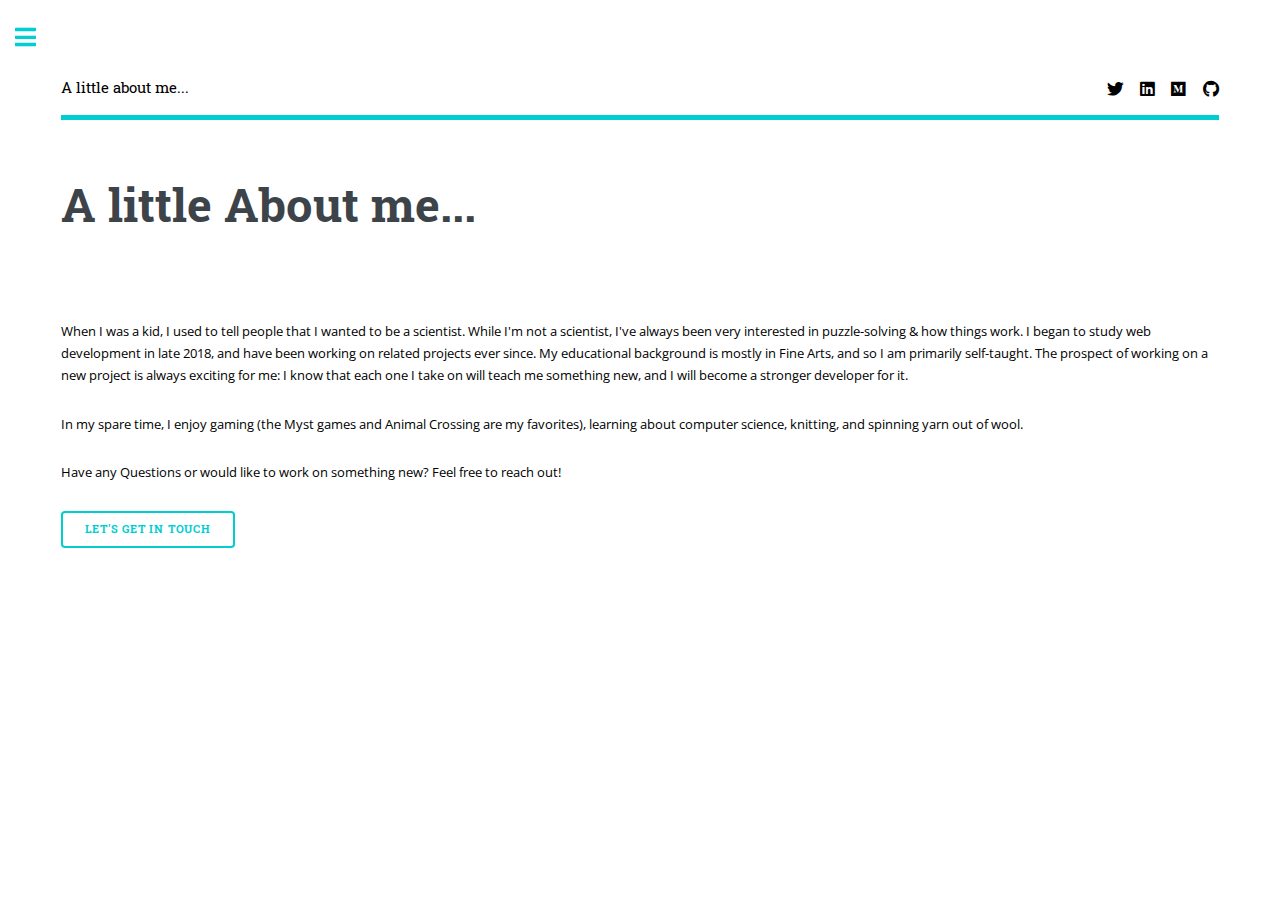
==== about.html @ d026aac1 "added new images & content" ====
<!DOCTYPE HTML>
<!--
	Editorial by HTML5 UP
	html5up.net | @ajlkn
	Free for personal and commercial use under the CCA 3.0 license (html5up.net/license)
-->
<html>
	<head>
		<title>Generic - Editorial by HTML5 UP</title>
		<meta charset="utf-8" />
		<meta name="viewport" content="width=device-width, initial-scale=1, user-scalable=no" />
		<link rel="stylesheet" href="assets/css/main.css" />
	</head>
	<body class="is-preload">

		<!-- Wrapper -->
			<div id="wrapper">

				<!-- Main -->
					<div id="main">
						<div class="inner">

							<!-- Header -->
								<header id="header">
									<a href="index.html" class="logo">A little about me...</a>
									<ul class="icons">
										<li><a href="https://twitter.com/BelanCrawford" target="_blank" class="icon brands fa-twitter"><span class="label">Twitter</span></a></li>
										<li><a href="https://www.linkedin.com/in/maria-belan-crawford-370a8144/" target="_blank" class="icon brands fa-linkedin"><span class="label">LinkedIn</span></a></li>
										<li><a href="https://medium.com/@maria-codes" target="_blank" class="icon brands fa-medium"><span class="label">Medium</span></a></li>
										<li><a href="https://github.com/mViolet" target="_blank" class="icon brands fa-github"><span class="label">Github</span></a></li>
									</ul>
								</header>

							<!-- Content -->
								<section>
									<header class="main">
										<h1>A little About me...</h1>
									</header>

									<span class="image main"><img src="images/pic11.jpg" alt="" /></span>

									<p>When I was a kid, I used to tell people that I wanted to be a scientist. While I'm not a scientist, I've always been very interested in puzzle-solving & how things work. I began to study web development in late 2018, and have been working on related projects ever since. My educational background is mostly in Fine Arts, and so I am primarily self-taught. The prospect of working on a new project is always exciting for me: I know that each one I take on will teach me something new, and I will become a stronger developer for it.</p>
									<p>In my spare time, I enjoy gaming (the Myst games and Animal Crossing are my favorites), learning about computer science, knitting, and spinning yarn out of wool.</p>
									<p>Have any Questions or would like to work on something new? Feel free to reach out! <ul class="actions">
											<li><a href="mailto:belancrawford@icloud.com" class="button big">Let's Get In Touch</a></li>
										</ul></p>

								</section>

						</div>
					</div>

				<!-- Sidebar -->
					<div id="sidebar">
						<div class="inner">
							<!-- Menu -->
								<nav id="menu">
									<header class="major">
										<h2>Menu</h2>
									</header>
									<ul>
										<li><a href="index.html">Home</a></li>
										<li><a href="about.html">About</a></li>
										<li><a href="../#projects">Projects</a></li>
										<li><a href="https://medium.com/@maria-codes">Blog</a></li>
									</ul>
								</nav>

							<!-- Section -->
<!-- 								<section>
									<header class="major">
										<h2>Ante interdum</h2>
									</header>
									<div class="mini-posts">
										<article>
											<a href="#" class="image"><img src="images/pic07.jpg" alt="" /></a>
											<p>Aenean ornare velit lacus, ac varius enim lorem ullamcorper dolore aliquam.</p>
										</article>
										<article>
											<a href="#" class="image"><img src="images/pic08.jpg" alt="" /></a>
											<p>Aenean ornare velit lacus, ac varius enim lorem ullamcorper dolore aliquam.</p>
										</article>
										<article>
											<a href="#" class="image"><img src="images/pic09.jpg" alt="" /></a>
											<p>Aenean ornare velit lacus, ac varius enim lorem ullamcorper dolore aliquam.</p>
										</article>
									</div>
									<ul class="actions">
										<li><a href="#" class="button">More</a></li>
									</ul>
								</section> -->

							<!-- Section -->
								<section>
									<header class="major">
										<h2>Get in touch</h2>
									</header>
									<p>Have questions or ideas for a project? Send any inquiries to:</p>
									<ul class="contact">
										<li class="icon solid fa-envelope"><a href="#">belancrawford@icloud.com</a></li>
									</ul>
								</section>

							<!-- Footer -->
								<footer id="footer">
									<p class="copyright">&copy;</p>
								</footer>

						</div>
					</div>

			</div>

		<!-- Scripts -->
			<script src="assets/js/jquery.min.js"></script>
			<script src="assets/js/browser.min.js"></script>
			<script src="assets/js/breakpoints.min.js"></script>
			<script src="assets/js/util.js"></script>
			<script src="assets/js/main.js"></script>

	</body>
</html>
---- assets/css/main.css ----
@import url(fontawesome-all.min.css);
@import url("https://fonts.googleapis.com/css?family=Open+Sans:400,600,400italic,600italic|Roboto+Slab:400,700");

:root {
  --main: darkturquoise;
  --transparent: rgba(0, 206, 209, 0.5); /* rgba */
  --transparentlight: rgba(0, 206, 209, 0.25); /* rgba .25 */
  --darkgrey: rgba(98, 87, 80, 0.75); /* rgba .75 */
  --lightgrey: rgba(98, 87, 80, 0.25); /* rgba .25 */
  --background: #e0e2e4;
  --sidebar: #ffffff;

  /*color pallette:
    light grey: #e0e2e4 224, 226, 228
    light brown: #c6bcb6 198, 188, 182
    med brown: #96897f 150, 137, 127
    dark brown: #625750 98, 87, 80
  */
};

html, body, div, span, applet, object,
iframe, h1, h2, h3, h4, h5, h6, p, blockquote,
pre, a, abbr, acronym, address, big, cite,
code, del, dfn, em, img, ins, kbd, q, s, samp,
small, strike, strong, sub, sup, tt, var, b,
u, i, center, dl, dt, dd, ol, ul, li, fieldset,
form, label, legend, table, caption, tbody,
tfoot, thead, tr, th, td, article, aside,
canvas, details, embed, figure, figcaption,
footer, header, hgroup, menu, nav, output, ruby,
section, summary, time, mark, audio, video {
  margin: 0;
  padding: 0;
  border: 0;
  font-size: 100%;
  font: inherit;
  vertical-align: baseline; }

article, aside, details, figcaption, figure,
footer, header, hgroup, menu, nav, section {
  display: block; }

body {
  line-height: 1; }

ol, ul {
  list-style: none; }

blockquote, q {
  quotes: none; }
  blockquote:before, blockquote:after, q:before, q:after {
    content: '';
    content: none; }

table {
  border-collapse: collapse;
  border-spacing: 0; }

body {
  -webkit-text-size-adjust: none; }

mark {
  background-color: transparent;
  color: inherit; }

input::-moz-focus-inner {
  border: 0;
  padding: 0; }

input, select, textarea {
  -moz-appearance: none;
  -webkit-appearance: none;
  -ms-appearance: none;
  appearance: none; }

/* Basic */
@-ms-viewport {
  width: device-width; }

body {
  -ms-overflow-style: scrollbar; }

@media screen and (max-width: 480px) {
  html, body {
    min-width: 320px; } }

html {
  box-sizing: border-box; }

*, *:before, *:after {
  box-sizing: inherit; }

body {
  background: #ffffff; }
  body.is-preload *, body.is-preload *:before, body.is-preload *:after, body.is-resizing *, body.is-resizing *:before, body.is-resizing *:after {
    -moz-animation: none !important;
    -webkit-animation: none !important;
    -ms-animation: none !important;
    animation: none !important;
    -moz-transition: none !important;
    -webkit-transition: none !important;
    -ms-transition: none !important;
    transition: none !important; }

/* Type */
body, input, select, textarea {
  color: --(background);
  font-family: "Open Sans", sans-serif;
  font-size: 13pt;
  font-weight: 400;
  line-height: 1.65; }
  @media screen and (max-width: 1680px) {
    body, input, select, textarea {
      font-size: 11pt; } }
  @media screen and (max-width: 1280px) {
    body, input, select, textarea {
      font-size: 10pt; } }
  @media screen and (max-width: 360px) {
    body, input, select, textarea {
      font-size: 9pt; } }

a {
  -moz-transition: color 0.2s ease-in-out, border-bottom-color 0.2s ease-in-out;
  -webkit-transition: color 0.2s ease-in-out, border-bottom-color 0.2s ease-in-out;
  -ms-transition: color 0.2s ease-in-out, border-bottom-color 0.2s ease-in-out;
  transition: color 0.2s ease-in-out, border-bottom-color 0.2s ease-in-out;
  border-bottom: dotted 1px;
  color: var(--main);
  text-decoration: none; }
  a:hover {
    border-bottom-color: var(--main);
    color: var(--main) !important; }
    a:hover strong {
      color: inherit; }

strong, b {
  color: #3d4449;
  font-weight: 600; }

em, i {
  font-style: italic; }

p {
  margin: 0 0 2em 0; }

h1, h2, h3, h4, h5, h6 {
  color: #3d4449;
  font-family: "Roboto Slab", serif;
  font-weight: 700;
  line-height: 1.5;
  margin: 0 0 1em 0; }
  h1 a, h2 a, h3 a, h4 a, h5 a, h6 a {
    color: inherit;
    text-decoration: none;
    border-bottom: 0; }

h1 {
  font-size: 4em;
  margin: 0 0 0.5em 0;
  line-height: 1.3; }

h2 {
  font-size: 1.75em; }

h3 {
  font-size: 1.25em; }

h4 {
  font-size: 1.1em; }

h5 {
  font-size: 0.9em; }

h6 {
  font-size: 0.7em; }

@media screen and (max-width: 1680px) {
  h1 {
    font-size: 3.5em; } }

@media screen and (max-width: 980px) {
  h1 {
    font-size: 3.25em; } }

@media screen and (max-width: 736px) {
  h1 {
    font-size: 2em;
    line-height: 1.4; }
  h2 {
    font-size: 1.5em; } }

sub {
  font-size: 0.8em;
  position: relative;
  top: 0.5em; }

sup {
  font-size: 0.8em;
  position: relative;
  top: -0.5em; }

blockquote {
  border-left: solid 3px var(--darkgrey);
  font-style: italic;
  margin: 0 0 2em 0;
  padding: 0.5em 0 0.5em 2em; }

code {
  background: var(--lightgrey);
  border-radius: 0.375em;
  border: solid 1px var(--darkgrey);
  font-family: "Courier New", monospace;
  font-size: 0.9em;
  margin: 0 0.25em;
  padding: 0.25em 0.65em; }

pre {
  -webkit-overflow-scrolling: touch;
  font-family: "Courier New", monospace;
  font-size: 0.9em;
  margin: 0 0 2em 0; }
  pre code {
    display: block;
    line-height: 1.75;
    padding: 1em 1.5em;
    overflow-x: auto; }

hr {
  border: 0;
  border-bottom: solid 1px var(--darkgrey);
  margin: 2em 0; }
  hr.major {
    margin: 3em 0; }

.align-left {
  text-align: left; }

.align-center {
  text-align: center; }

.align-right {
  text-align: right; }

/* Row */
.row {
  display: flex;
  flex-wrap: wrap;
  box-sizing: border-box;
  align-items: stretch; }
  .row > * {
    box-sizing: border-box; }
  .row.gtr-uniform > * > :last-child {
    margin-bottom: 0; }
  .row.aln-left {
    justify-content: flex-start; }
  .row.aln-center {
    justify-content: center; }
  .row.aln-right {
    justify-content: flex-end; }
  .row.aln-top {
    align-items: flex-start; }
  .row.aln-middle {
    align-items: center; }
  .row.aln-bottom {
    align-items: flex-end; }
  .row > .imp {
    order: -1; }
  .row > .col-1 {
    width: 8.33333%; }
  .row > .off-1 {
    margin-left: 8.33333%; }
  .row > .col-2 {
    width: 16.66667%; }
  .row > .off-2 {
    margin-left: 16.66667%; }
  .row > .col-3 {
    width: 25%; }
  .row > .off-3 {
    margin-left: 25%; }
  .row > .col-4 {
    width: 33.33333%; }
  .row > .off-4 {
    margin-left: 33.33333%; }
  .row > .col-5 {
    width: 41.66667%; }
  .row > .off-5 {
    margin-left: 41.66667%; }
  .row > .col-6 {
    width: 50%; }
  .row > .off-6 {
    margin-left: 50%; }
  .row > .col-7 {
    width: 58.33333%; }
  .row > .off-7 {
    margin-left: 58.33333%; }
  .row > .col-8 {
    width: 66.66667%; }
  .row > .off-8 {
    margin-left: 66.66667%; }
  .row > .col-9 {
    width: 75%; }
  .row > .off-9 {
    margin-left: 75%; }
  .row > .col-10 {
    width: 83.33333%; }
  .row > .off-10 {
    margin-left: 83.33333%; }
  .row > .col-11 {
    width: 91.66667%; }
  .row > .off-11 {
    margin-left: 91.66667%; }
  .row > .col-12 {
    width: 100%; }
  .row > .off-12 {
    margin-left: 100%; }
  .row.gtr-0 {
    margin-top: 0;
    margin-left: 0em; }
    .row.gtr-0 > * {
      padding: 0 0 0 0em; }
    .row.gtr-0.gtr-uniform {
      margin-top: 0em; }
      .row.gtr-0.gtr-uniform > * {
        padding-top: 0em; }
  .row.gtr-25 {
    margin-top: 0;
    margin-left: -0.375em; }
    .row.gtr-25 > * {
      padding: 0 0 0 0.375em; }
    .row.gtr-25.gtr-uniform {
      margin-top: -0.375em; }
      .row.gtr-25.gtr-uniform > * {
        padding-top: 0.375em; }
  .row.gtr-50 {
    margin-top: 0;
    margin-left: -0.75em; }
    .row.gtr-50 > * {
      padding: 0 0 0 0.75em; }
    .row.gtr-50.gtr-uniform {
      margin-top: -0.75em; }
      .row.gtr-50.gtr-uniform > * {
        padding-top: 0.75em; }
  .row {
    margin-top: 0;
    margin-left: -1.5em; }
    .row > * {
      padding: 0 0 0 1.5em; }
    .row.gtr-uniform {
      margin-top: -1.5em; }
      .row.gtr-uniform > * {
        padding-top: 1.5em; }
  .row.gtr-150 {
    margin-top: 0;
    margin-left: -2.25em; }
    .row.gtr-150 > * {
      padding: 0 0 0 2.25em; }
    .row.gtr-150.gtr-uniform {
      margin-top: -2.25em; }
      .row.gtr-150.gtr-uniform > * {
        padding-top: 2.25em; }
  .row.gtr-200 {
    margin-top: 0;
    margin-left: -3em; }
    .row.gtr-200 > * {
      padding: 0 0 0 3em; }
    .row.gtr-200.gtr-uniform {
      margin-top: -3em; }
      .row.gtr-200.gtr-uniform > * {
        padding-top: 3em; }
  @media screen and (max-width: 1680px) {
    .row {
      display: flex;
      flex-wrap: wrap;
      box-sizing: border-box;
      align-items: stretch; }
      .row > * {
        box-sizing: border-box; }
      .row.gtr-uniform > * > :last-child {
        margin-bottom: 0; }
      .row.aln-left {
        justify-content: flex-start; }
      .row.aln-center {
        justify-content: center; }
      .row.aln-right {
        justify-content: flex-end; }
      .row.aln-top {
        align-items: flex-start; }
      .row.aln-middle {
        align-items: center; }
      .row.aln-bottom {
        align-items: flex-end; }
      .row > .imp-xlarge {
        order: -1; }
      .row > .col-1-xlarge {
        width: 8.33333%; }
      .row > .off-1-xlarge {
        margin-left: 8.33333%; }
      .row > .col-2-xlarge {
        width: 16.66667%; }
      .row > .off-2-xlarge {
        margin-left: 16.66667%; }
      .row > .col-3-xlarge {
        width: 25%; }
      .row > .off-3-xlarge {
        margin-left: 25%; }
      .row > .col-4-xlarge {
        width: 33.33333%; }
      .row > .off-4-xlarge {
        margin-left: 33.33333%; }
      .row > .col-5-xlarge {
        width: 41.66667%; }
      .row > .off-5-xlarge {
        margin-left: 41.66667%; }
      .row > .col-6-xlarge {
        width: 50%; }
      .row > .off-6-xlarge {
        margin-left: 50%; }
      .row > .col-7-xlarge {
        width: 58.33333%; }
      .row > .off-7-xlarge {
        margin-left: 58.33333%; }
      .row > .col-8-xlarge {
        width: 66.66667%; }
      .row > .off-8-xlarge {
        margin-left: 66.66667%; }
      .row > .col-9-xlarge {
        width: 75%; }
      .row > .off-9-xlarge {
        margin-left: 75%; }
      .row > .col-10-xlarge {
        width: 83.33333%; }
      .row > .off-10-xlarge {
        margin-left: 83.33333%; }
      .row > .col-11-xlarge {
        width: 91.66667%; }
      .row > .off-11-xlarge {
        margin-left: 91.66667%; }
      .row > .col-12-xlarge {
        width: 100%; }
      .row > .off-12-xlarge {
        margin-left: 100%; }
      .row.gtr-0 {
        margin-top: 0;
        margin-left: 0em; }
        .row.gtr-0 > * {
          padding: 0 0 0 0em; }
        .row.gtr-0.gtr-uniform {
          margin-top: 0em; }
          .row.gtr-0.gtr-uniform > * {
            padding-top: 0em; }
      .row.gtr-25 {
        margin-top: 0;
        margin-left: -0.375em; }
        .row.gtr-25 > * {
          padding: 0 0 0 0.375em; }
        .row.gtr-25.gtr-uniform {
          margin-top: -0.375em; }
          .row.gtr-25.gtr-uniform > * {
            padding-top: 0.375em; }
      .row.gtr-50 {
        margin-top: 0;
        margin-left: -0.75em; }
        .row.gtr-50 > * {
          padding: 0 0 0 0.75em; }
        .row.gtr-50.gtr-uniform {
          margin-top: -0.75em; }
          .row.gtr-50.gtr-uniform > * {
            padding-top: 0.75em; }
      .row {
        margin-top: 0;
        margin-left: -1.5em; }
        .row > * {
          padding: 0 0 0 1.5em; }
        .row.gtr-uniform {
          margin-top: -1.5em; }
          .row.gtr-uniform > * {
            padding-top: 1.5em; }
      .row.gtr-150 {
        margin-top: 0;
        margin-left: -2.25em; }
        .row.gtr-150 > * {
          padding: 0 0 0 2.25em; }
        .row.gtr-150.gtr-uniform {
          margin-top: -2.25em; }
          .row.gtr-150.gtr-uniform > * {
            padding-top: 2.25em; }
      .row.gtr-200 {
        margin-top: 0;
        margin-left: -3em; }
        .row.gtr-200 > * {
          padding: 0 0 0 3em; }
        .row.gtr-200.gtr-uniform {
          margin-top: -3em; }
          .row.gtr-200.gtr-uniform > * {
            padding-top: 3em; } }
  @media screen and (max-width: 1280px) {
    .row {
      display: flex;
      flex-wrap: wrap;
      box-sizing: border-box;
      align-items: stretch; }
      .row > * {
        box-sizing: border-box; }
      .row.gtr-uniform > * > :last-child {
        margin-bottom: 0; }
      .row.aln-left {
        justify-content: flex-start; }
      .row.aln-center {
        justify-content: center; }
      .row.aln-right {
        justify-content: flex-end; }
      .row.aln-top {
        align-items: flex-start; }
      .row.aln-middle {
        align-items: center; }
      .row.aln-bottom {
        align-items: flex-end; }
      .row > .imp-large {
        order: -1; }
      .row > .col-1-large {
        width: 8.33333%; }
      .row > .off-1-large {
        margin-left: 8.33333%; }
      .row > .col-2-large {
        width: 16.66667%; }
      .row > .off-2-large {
        margin-left: 16.66667%; }
      .row > .col-3-large {
        width: 25%; }
      .row > .off-3-large {
        margin-left: 25%; }
      .row > .col-4-large {
        width: 33.33333%; }
      .row > .off-4-large {
        margin-left: 33.33333%; }
      .row > .col-5-large {
        width: 41.66667%; }
      .row > .off-5-large {
        margin-left: 41.66667%; }
      .row > .col-6-large {
        width: 50%; }
      .row > .off-6-large {
        margin-left: 50%; }
      .row > .col-7-large {
        width: 58.33333%; }
      .row > .off-7-large {
        margin-left: 58.33333%; }
      .row > .col-8-large {
        width: 66.66667%; }
      .row > .off-8-large {
        margin-left: 66.66667%; }
      .row > .col-9-large {
        width: 75%; }
      .row > .off-9-large {
        margin-left: 75%; }
      .row > .col-10-large {
        width: 83.33333%; }
      .row > .off-10-large {
        margin-left: 83.33333%; }
      .row > .col-11-large {
        width: 91.66667%; }
      .row > .off-11-large {
        margin-left: 91.66667%; }
      .row > .col-12-large {
        width: 100%; }
      .row > .off-12-large {
        margin-left: 100%; }
      .row.gtr-0 {
        margin-top: 0;
        margin-left: 0em; }
        .row.gtr-0 > * {
          padding: 0 0 0 0em; }
        .row.gtr-0.gtr-uniform {
          margin-top: 0em; }
          .row.gtr-0.gtr-uniform > * {
            padding-top: 0em; }
      .row.gtr-25 {
        margin-top: 0;
        margin-left: -0.375em; }
        .row.gtr-25 > * {
          padding: 0 0 0 0.375em; }
        .row.gtr-25.gtr-uniform {
          margin-top: -0.375em; }
          .row.gtr-25.gtr-uniform > * {
            padding-top: 0.375em; }
      .row.gtr-50 {
        margin-top: 0;
        margin-left: -0.75em; }
        .row.gtr-50 > * {
          padding: 0 0 0 0.75em; }
        .row.gtr-50.gtr-uniform {
          margin-top: -0.75em; }
          .row.gtr-50.gtr-uniform > * {
            padding-top: 0.75em; }
      .row {
        margin-top: 0;
        margin-left: -1.5em; }
        .row > * {
          padding: 0 0 0 1.5em; }
        .row.gtr-uniform {
          margin-top: -1.5em; }
          .row.gtr-uniform > * {
            padding-top: 1.5em; }
      .row.gtr-150 {
        margin-top: 0;
        margin-left: -2.25em; }
        .row.gtr-150 > * {
          padding: 0 0 0 2.25em; }
        .row.gtr-150.gtr-uniform {
          margin-top: -2.25em; }
          .row.gtr-150.gtr-uniform > * {
            padding-top: 2.25em; }
      .row.gtr-200 {
        margin-top: 0;
        margin-left: -3em; }
        .row.gtr-200 > * {
          padding: 0 0 0 3em; }
        .row.gtr-200.gtr-uniform {
          margin-top: -3em; }
          .row.gtr-200.gtr-uniform > * {
            padding-top: 3em; } }
  @media screen and (max-width: 980px) {
    .row {
      display: flex;
      flex-wrap: wrap;
      box-sizing: border-box;
      align-items: stretch; }
      .row > * {
        box-sizing: border-box; }
      .row.gtr-uniform > * > :last-child {
        margin-bottom: 0; }
      .row.aln-left {
        justify-content: flex-start; }
      .row.aln-center {
        justify-content: center; }
      .row.aln-right {
        justify-content: flex-end; }
      .row.aln-top {
        align-items: flex-start; }
      .row.aln-middle {
        align-items: center; }
      .row.aln-bottom {
        align-items: flex-end; }
      .row > .imp-medium {
        order: -1; }
      .row > .col-1-medium {
        width: 8.33333%; }
      .row > .off-1-medium {
        margin-left: 8.33333%; }
      .row > .col-2-medium {
        width: 16.66667%; }
      .row > .off-2-medium {
        margin-left: 16.66667%; }
      .row > .col-3-medium {
        width: 25%; }
      .row > .off-3-medium {
        margin-left: 25%; }
      .row > .col-4-medium {
        width: 33.33333%; }
      .row > .off-4-medium {
        margin-left: 33.33333%; }
      .row > .col-5-medium {
        width: 41.66667%; }
      .row > .off-5-medium {
        margin-left: 41.66667%; }
      .row > .col-6-medium {
        width: 50%; }
      .row > .off-6-medium {
        margin-left: 50%; }
      .row > .col-7-medium {
        width: 58.33333%; }
      .row > .off-7-medium {
        margin-left: 58.33333%; }
      .row > .col-8-medium {
        width: 66.66667%; }
      .row > .off-8-medium {
        margin-left: 66.66667%; }
      .row > .col-9-medium {
        width: 75%; }
      .row > .off-9-medium {
        margin-left: 75%; }
      .row > .col-10-medium {
        width: 83.33333%; }
      .row > .off-10-medium {
        margin-left: 83.33333%; }
      .row > .col-11-medium {
        width: 91.66667%; }
      .row > .off-11-medium {
        margin-left: 91.66667%; }
      .row > .col-12-medium {
        width: 100%; }
      .row > .off-12-medium {
        margin-left: 100%; }
      .row.gtr-0 {
        margin-top: 0;
        margin-left: 0em; }
        .row.gtr-0 > * {
          padding: 0 0 0 0em; }
        .row.gtr-0.gtr-uniform {
          margin-top: 0em; }
          .row.gtr-0.gtr-uniform > * {
            padding-top: 0em; }
      .row.gtr-25 {
        margin-top: 0;
        margin-left: -0.375em; }
        .row.gtr-25 > * {
          padding: 0 0 0 0.375em; }
        .row.gtr-25.gtr-uniform {
          margin-top: -0.375em; }
          .row.gtr-25.gtr-uniform > * {
            padding-top: 0.375em; }
      .row.gtr-50 {
        margin-top: 0;
        margin-left: -0.75em; }
        .row.gtr-50 > * {
          padding: 0 0 0 0.75em; }
        .row.gtr-50.gtr-uniform {
          margin-top: -0.75em; }
          .row.gtr-50.gtr-uniform > * {
            padding-top: 0.75em; }
      .row {
        margin-top: 0;
        margin-left: -1.5em; }
        .row > * {
          padding: 0 0 0 1.5em; }
        .row.gtr-uniform {
          margin-top: -1.5em; }
          .row.gtr-uniform > * {
            padding-top: 1.5em; }
      .row.gtr-150 {
        margin-top: 0;
        margin-left: -2.25em; }
        .row.gtr-150 > * {
          padding: 0 0 0 2.25em; }
        .row.gtr-150.gtr-uniform {
          margin-top: -2.25em; }
          .row.gtr-150.gtr-uniform > * {
            padding-top: 2.25em; }
      .row.gtr-200 {
        margin-top: 0;
        margin-left: -3em; }
        .row.gtr-200 > * {
          padding: 0 0 0 3em; }
        .row.gtr-200.gtr-uniform {
          margin-top: -3em; }
          .row.gtr-200.gtr-uniform > * {
            padding-top: 3em; } }
  @media screen and (max-width: 736px) {
    .row {
      display: flex;
      flex-wrap: wrap;
      box-sizing: border-box;
      align-items: stretch; }
      .row > * {
        box-sizing: border-box; }
      .row.gtr-uniform > * > :last-child {
        margin-bottom: 0; }
      .row.aln-left {
        justify-content: flex-start; }
      .row.aln-center {
        justify-content: center; }
      .row.aln-right {
        justify-content: flex-end; }
      .row.aln-top {
        align-items: flex-start; }
      .row.aln-middle {
        align-items: center; }
      .row.aln-bottom {
        align-items: flex-end; }
      .row > .imp-small {
        order: -1; }
      .row > .col-1-small {
        width: 8.33333%; }
      .row > .off-1-small {
        margin-left: 8.33333%; }
      .row > .col-2-small {
        width: 16.66667%; }
      .row > .off-2-small {
        margin-left: 16.66667%; }
      .row > .col-3-small {
        width: 25%; }
      .row > .off-3-small {
        margin-left: 25%; }
      .row > .col-4-small {
        width: 33.33333%; }
      .row > .off-4-small {
        margin-left: 33.33333%; }
      .row > .col-5-small {
        width: 41.66667%; }
      .row > .off-5-small {
        margin-left: 41.66667%; }
      .row > .col-6-small {
        width: 50%; }
      .row > .off-6-small {
        margin-left: 50%; }
      .row > .col-7-small {
        width: 58.33333%; }
      .row > .off-7-small {
        margin-left: 58.33333%; }
      .row > .col-8-small {
        width: 66.66667%; }
      .row > .off-8-small {
        margin-left: 66.66667%; }
      .row > .col-9-small {
        width: 75%; }
      .row > .off-9-small {
        margin-left: 75%; }
      .row > .col-10-small {
        width: 83.33333%; }
      .row > .off-10-small {
        margin-left: 83.33333%; }
      .row > .col-11-small {
        width: 91.66667%; }
      .row > .off-11-small {
        margin-left: 91.66667%; }
      .row > .col-12-small {
        width: 100%; }
      .row > .off-12-small {
        margin-left: 100%; }
      .row.gtr-0 {
        margin-top: 0;
        margin-left: 0em; }
        .row.gtr-0 > * {
          padding: 0 0 0 0em; }
        .row.gtr-0.gtr-uniform {
          margin-top: 0em; }
          .row.gtr-0.gtr-uniform > * {
            padding-top: 0em; }
      .row.gtr-25 {
        margin-top: 0;
        margin-left: -0.375em; }
        .row.gtr-25 > * {
          padding: 0 0 0 0.375em; }
        .row.gtr-25.gtr-uniform {
          margin-top: -0.375em; }
          .row.gtr-25.gtr-uniform > * {
            padding-top: 0.375em; }
      .row.gtr-50 {
        margin-top: 0;
        margin-left: -0.75em; }
        .row.gtr-50 > * {
          padding: 0 0 0 0.75em; }
        .row.gtr-50.gtr-uniform {
          margin-top: -0.75em; }
          .row.gtr-50.gtr-uniform > * {
            padding-top: 0.75em; }
      .row {
        margin-top: 0;
        margin-left: -1.5em; }
        .row > * {
          padding: 0 0 0 1.5em; }
        .row.gtr-uniform {
          margin-top: -1.5em; }
          .row.gtr-uniform > * {
            padding-top: 1.5em; }
      .row.gtr-150 {
        margin-top: 0;
        margin-left: -2.25em; }
        .row.gtr-150 > * {
          padding: 0 0 0 2.25em; }
        .row.gtr-150.gtr-uniform {
          margin-top: -2.25em; }
          .row.gtr-150.gtr-uniform > * {
            padding-top: 2.25em; }
      .row.gtr-200 {
        margin-top: 0;
        margin-left: -3em; }
        .row.gtr-200 > * {
          padding: 0 0 0 3em; }
        .row.gtr-200.gtr-uniform {
          margin-top: -3em; }
          .row.gtr-200.gtr-uniform > * {
            padding-top: 3em; } }
  @media screen and (max-width: 480px) {
    .row {
      display: flex;
      flex-wrap: wrap;
      box-sizing: border-box;
      align-items: stretch; }
      .row > * {
        box-sizing: border-box; }
      .row.gtr-uniform > * > :last-child {
        margin-bottom: 0; }
      .row.aln-left {
        justify-content: flex-start; }
      .row.aln-center {
        justify-content: center; }
      .row.aln-right {
        justify-content: flex-end; }
      .row.aln-top {
        align-items: flex-start; }
      .row.aln-middle {
        align-items: center; }
      .row.aln-bottom {
        align-items: flex-end; }
      .row > .imp-xsmall {
        order: -1; }
      .row > .col-1-xsmall {
        width: 8.33333%; }
      .row > .off-1-xsmall {
        margin-left: 8.33333%; }
      .row > .col-2-xsmall {
        width: 16.66667%; }
      .row > .off-2-xsmall {
        margin-left: 16.66667%; }
      .row > .col-3-xsmall {
        width: 25%; }
      .row > .off-3-xsmall {
        margin-left: 25%; }
      .row > .col-4-xsmall {
        width: 33.33333%; }
      .row > .off-4-xsmall {
        margin-left: 33.33333%; }
      .row > .col-5-xsmall {
        width: 41.66667%; }
      .row > .off-5-xsmall {
        margin-left: 41.66667%; }
      .row > .col-6-xsmall {
        width: 50%; }
      .row > .off-6-xsmall {
        margin-left: 50%; }
      .row > .col-7-xsmall {
        width: 58.33333%; }
      .row > .off-7-xsmall {
        margin-left: 58.33333%; }
      .row > .col-8-xsmall {
        width: 66.66667%; }
      .row > .off-8-xsmall {
        margin-left: 66.66667%; }
      .row > .col-9-xsmall {
        width: 75%; }
      .row > .off-9-xsmall {
        margin-left: 75%; }
      .row > .col-10-xsmall {
        width: 83.33333%; }
      .row > .off-10-xsmall {
        margin-left: 83.33333%; }
      .row > .col-11-xsmall {
        width: 91.66667%; }
      .row > .off-11-xsmall {
        margin-left: 91.66667%; }
      .row > .col-12-xsmall {
        width: 100%; }
      .row > .off-12-xsmall {
        margin-left: 100%; }
      .row.gtr-0 {
        margin-top: 0;
        margin-left: 0em; }
        .row.gtr-0 > * {
          padding: 0 0 0 0em; }
        .row.gtr-0.gtr-uniform {
          margin-top: 0em; }
          .row.gtr-0.gtr-uniform > * {
            padding-top: 0em; }
      .row.gtr-25 {
        margin-top: 0;
        margin-left: -0.375em; }
        .row.gtr-25 > * {
          padding: 0 0 0 0.375em; }
        .row.gtr-25.gtr-uniform {
          margin-top: -0.375em; }
          .row.gtr-25.gtr-uniform > * {
            padding-top: 0.375em; }
      .row.gtr-50 {
        margin-top: 0;
        margin-left: -0.75em; }
        .row.gtr-50 > * {
          padding: 0 0 0 0.75em; }
        .row.gtr-50.gtr-uniform {
          margin-top: -0.75em; }
          .row.gtr-50.gtr-uniform > * {
            padding-top: 0.75em; }
      .row {
        margin-top: 0;
        margin-left: -1.5em; }
        .row > * {
          padding: 0 0 0 1.5em; }
        .row.gtr-uniform {
          margin-top: -1.5em; }
          .row.gtr-uniform > * {
            padding-top: 1.5em; }
      .row.gtr-150 {
        margin-top: 0;
        margin-left: -2.25em; }
        .row.gtr-150 > * {
          padding: 0 0 0 2.25em; }
        .row.gtr-150.gtr-uniform {
          margin-top: -2.25em; }
          .row.gtr-150.gtr-uniform > * {
            padding-top: 2.25em; }
      .row.gtr-200 {
        margin-top: 0;
        margin-left: -3em; }
        .row.gtr-200 > * {
          padding: 0 0 0 3em; }
        .row.gtr-200.gtr-uniform {
          margin-top: -3em; }
          .row.gtr-200.gtr-uniform > * {
            padding-top: 3em; } }

/* Section/Article */
section.special, article.special {
  text-align: center; }

header p {
  font-family: "Roboto Slab", serif;
  font-size: 1em;
  font-weight: 400;
  letter-spacing: 0.075em;
  margin-top: -0.5em;
  text-transform: uppercase; }

header.major > :last-child {
  border-bottom: solid 3px var(--main);
  display: inline-block;
  margin: 0 0 2em 0;
  padding: 0 0.75em 0.5em 0; }

header.main > :last-child {
  margin: 0 0 1em 0; }

/* Form */
form {
  margin: 0 0 2em 0; }

label {
  color: #3d4449;
  display: block;
  font-size: 0.9em;
  font-weight: 600;
  margin: 0 0 1em 0; }

input[type="text"],
input[type="password"],
input[type="email"],
input[type="tel"],
input[type="search"],
input[type="url"],
select,
textarea {
  -moz-appearance: none;
  -webkit-appearance: none;
  -ms-appearance: none;
  appearance: none;
  background: #ffffff;
  border-radius: 0.375em;
  border: none;
  border: solid 1px var(--darkgrey);
  color: inherit;
  display: block;
  outline: 0;
  padding: 0 1em;
  text-decoration: none;
  width: 100%; }
  input[type="text"]:invalid,
  input[type="password"]:invalid,
  input[type="email"]:invalid,
  input[type="tel"]:invalid,
  input[type="search"]:invalid,
  input[type="url"]:invalid,
  select:invalid,
  textarea:invalid {
    box-shadow: none; }
  input[type="text"]:focus,
  input[type="password"]:focus,
  input[type="email"]:focus,
  input[type="tel"]:focus,
  input[type="search"]:focus,
  input[type="url"]:focus,
  select:focus,
  textarea:focus {
    border-color: var(--main);
    box-shadow: 0 0 0 1px var(--main); }

select {
  background-image: url("data:image/svg+xml;charset=utf8,%3Csvg xmlns='http://www.w3.org/2000/svg' width='40' height='40' preserveAspectRatio='none' viewBox='0 0 40 40'%3E%3Cpath d='M9.4,12.3l10.4,10.4l10.4-10.4c0.2-0.2,0.5-0.4,0.9-0.4c0.3,0,0.6,0.1,0.9,0.4l3.3,3.3c0.2,0.2,0.4,0.5,0.4,0.9 c0,0.4-0.1,0.6-0.4,0.9L20.7,31.9c-0.2,0.2-0.5,0.4-0.9,0.4c-0.3,0-0.6-0.1-0.9-0.4L4.3,17.3c-0.2-0.2-0.4-0.5-0.4-0.9 c0-0.4,0.1-0.6,0.4-0.9l3.3-3.3c0.2-0.2,0.5-0.4,0.9-0.4S9.1,12.1,9.4,12.3z' fill='var(--darkgrey)' /%3E%3C/svg%3E");
  background-size: 1.25em;
  background-repeat: no-repeat;
  background-position: calc(100% - 1em) center;
  height: 2.75em;
  padding-right: 2.75em;
  text-overflow: ellipsis; }
  select option {
    color: #3d4449;
    background: #ffffff; }
  select:focus::-ms-value {
    background-color: transparent; }
  select::-ms-expand {
    display: none; }

input[type="text"],
input[type="password"],
input[type="email"],
input[type="tel"],
input[type="search"],
input[type="url"],
select {
  height: 2.75em; }

textarea {
  padding: 0.75em 1em; }

input[type="checkbox"],
input[type="radio"] {
  -moz-appearance: none;
  -webkit-appearance: none;
  -ms-appearance: none;
  appearance: none;
  display: block;
  float: left;
  margin-right: -2em;
  opacity: 0;
  width: 1em;
  z-index: -1; }
  input[type="checkbox"] + label,
  input[type="radio"] + label {
    text-decoration: none;
    color: --(background);
    cursor: pointer;
    display: inline-block;
    font-size: 1em;
    font-weight: 400;
    padding-left: 2.4em;
    padding-right: 0.75em;
    position: relative; }
    input[type="checkbox"] + label:before,
    input[type="radio"] + label:before {
      -moz-osx-font-smoothing: grayscale;
      -webkit-font-smoothing: antialiased;
      display: inline-block;
      font-style: normal;
      font-variant: normal;
      text-rendering: auto;
      line-height: 1;
      text-transform: none !important;
      font-family: 'Font Awesome 5 Free';
      font-weight: 900; }
    input[type="checkbox"] + label:before,
    input[type="radio"] + label:before {
      background: #ffffff;
      border-radius: 0.375em;
      border: solid 1px var(--darkgrey);
      content: '';
      display: inline-block;
      font-size: 0.8em;
      height: 2.0625em;
      left: 0;
      line-height: 2.0625em;
      position: absolute;
      text-align: center;
      top: 0;
      width: 2.0625em; }
  input[type="checkbox"]:checked + label:before,
  input[type="radio"]:checked + label:before {
    background: #3d4449;
    border-color: #3d4449;
    color: #ffffff;
    content: '\f00c'; }
  input[type="checkbox"]:focus + label:before,
  input[type="radio"]:focus + label:before {
    border-color: var(--main);
    box-shadow: 0 0 0 1px var(--main); }

input[type="checkbox"] + label:before {
  border-radius: 0.375em; }

input[type="radio"] + label:before {
  border-radius: 100%; }

::-webkit-input-placeholder {
  color: #9fa3a6 !important;
  opacity: 1.0; }

:-moz-placeholder {
  color: #9fa3a6 !important;
  opacity: 1.0; }

::-moz-placeholder {
  color: #9fa3a6 !important;
  opacity: 1.0; }

:-ms-input-placeholder {
  color: #9fa3a6 !important;
  opacity: 1.0; }

/* Box */
.box {
  border-radius: 0.375em;
  border: solid 1px var(--darkgrey);
  margin-bottom: 2em;
  padding: 1.5em; }
  .box > :last-child,
  .box > :last-child > :last-child,
  .box > :last-child > :last-child > :last-child {
    margin-bottom: 0; }
  .box.alt {
    border: 0;
    border-radius: 0;
    padding: 0; }

/* Icon */
.icon {
  text-decoration: none;
  border-bottom: none;
  position: relative; }
  .icon:before {
    -moz-osx-font-smoothing: grayscale;
    -webkit-font-smoothing: antialiased;
    display: inline-block;
    font-style: normal;
    font-variant: normal;
    text-rendering: auto;
    line-height: 1;
    text-transform: none !important;
    font-family: 'Font Awesome 5 Free';
    font-weight: 400; }
  .icon > .label {
    display: none; }
  .icon:before {
    line-height: inherit; }
  .icon.solid:before {
    font-weight: 900; }
  .icon.brands:before {
    font-family: 'Font Awesome 5 Brands'; }

/* Image */
.image {
  border-radius: 0.375em;
  border: 0;
  display: inline-block;
  position: relative; }
  .image img {
    border-radius: 0.375em;
    display: block; }
  .image.left, .image.right {
    max-width: 40%; }
    .image.left img, .image.right img {
      width: 100%; }
  .image.left {
    float: left;
    padding: 0 1.5em 1em 0;
    top: 0.25em; }
  .image.right {
    float: right;
    padding: 0 0 1em 1.5em;
    top: 0.25em; }
  .image.fit {
    display: block;
    margin: 0 0 2em 0;
    width: 100%; }
    .image.fit img {
      width: 100%; }
  .image.main {
    display: block;
    margin: 0 0 3em 0;
    width: 100%; }
    .image.main img {
      width: 100%; }

a.image {
  overflow: hidden; }
  a.image img {
    -moz-transition: -moz-transform 0.2s ease;
    -webkit-transition: -webkit-transform 0.2s ease;
    -ms-transition: -ms-transform 0.2s ease;
    transition: transform 0.2s ease; }
  a.image:hover img {
    -moz-transform: scale(1.075);
    -webkit-transform: scale(1.075);
    -ms-transform: scale(1.075);
    transform: scale(1.075); }

/* List */
ol {
  list-style: decimal;
  margin: 0 0 2em 0;
  padding-left: 1.25em; }
  ol li {
    padding-left: 0.25em; }

ul {
  list-style: disc;
  margin: 0 0 2em 0;
  padding-left: 1em; }
  ul li {
    padding-left: 0.5em; }
  ul.alt {
    list-style: none;
    padding-left: 0; }
    ul.alt li {
      border-top: solid 1px var(--darkgrey);
      padding: 0.5em 0; }
      ul.alt li:first-child {
        border-top: 0;
        padding-top: 0; }

dl {
  margin: 0 0 2em 0; }
  dl dt {
    display: block;
    font-weight: 600;
    margin: 0 0 1em 0; }
  dl dd {
    margin-left: 2em; }

/* Actions */
ul.actions {
  display: -moz-flex;
  display: -webkit-flex;
  display: -ms-flex;
  display: flex;
  cursor: default;
  list-style: none;
  margin-left: -1em;
  padding-left: 0; }
  ul.actions li {
    padding: 0 0 0 1em;
    vertical-align: middle; }
  ul.actions.special {
    -moz-justify-content: center;
    -webkit-justify-content: center;
    -ms-justify-content: center;
    justify-content: center;
    width: 100%;
    margin-left: 0; }
    ul.actions.special li:first-child {
      padding-left: 0; }
  ul.actions.stacked {
    -moz-flex-direction: column;
    -webkit-flex-direction: column;
    -ms-flex-direction: column;
    flex-direction: column;
    margin-left: 0; }
    ul.actions.stacked li {
      padding: 1.3em 0 0 0; }
      ul.actions.stacked li:first-child {
        padding-top: 0; }
  ul.actions.fit {
    width: calc(100% + 1em); }
    ul.actions.fit li {
      -moz-flex-grow: 1;
      -webkit-flex-grow: 1;
      -ms-flex-grow: 1;
      flex-grow: 1;
      -moz-flex-shrink: 1;
      -webkit-flex-shrink: 1;
      -ms-flex-shrink: 1;
      flex-shrink: 1;
      width: 100%; }
      ul.actions.fit li > * {
        width: 100%; }
    ul.actions.fit.stacked {
      width: 100%; }

/* Icons */
ul.icons {
  cursor: default;
  list-style: none;
  padding-left: 0; }
  ul.icons li {
    display: inline-block;
    padding: 0 1em 0 0; }
    ul.icons li:last-child {
      padding-right: 0; }
    ul.icons li .icon {
      color: inherit; }
      ul.icons li .icon:before {
        font-size: 1.25em; }

/* Contact */
ul.contact {
  list-style: none;
  padding: 0; }
  ul.contact li {
    text-decoration: none;
    border-top: solid 1px var(--darkgrey);
    margin: 1.5em 0 0 0;
    padding: 1.5em 0 0 3em;
    position: relative; }
    ul.contact li:before {
      -moz-osx-font-smoothing: grayscale;
      -webkit-font-smoothing: antialiased;
      display: inline-block;
      font-style: normal;
      font-variant: normal;
      text-rendering: auto;
      line-height: 1;
      text-transform: none !important;
      font-family: 'Font Awesome 5 Free';
      font-weight: 400; }
    ul.contact li:before {
      color: var(--main);
      display: inline-block;
      font-size: 1.5em;
      height: 1.125em;
      left: 0;
      line-height: 1.125em;
      position: absolute;
      text-align: center;
      top: 1em;
      width: 1.5em; }
    ul.contact li:first-child {
      border-top: 0;
      margin-top: 0;
      padding-top: 0; }
      ul.contact li:first-child:before {
        top: 0; }
    ul.contact li a {
      color: inherit; }

/* Pagination */
ul.pagination {
  cursor: default;
  list-style: none;
  padding-left: 0; }
  ul.pagination li {
    display: inline-block;
    padding-left: 0;
    vertical-align: middle; }
    ul.pagination li > .page {
      -moz-transition: background-color 0.2s ease-in-out, color 0.2s ease-in-out;
      -webkit-transition: background-color 0.2s ease-in-out, color 0.2s ease-in-out;
      -ms-transition: background-color 0.2s ease-in-out, color 0.2s ease-in-out;
      transition: background-color 0.2s ease-in-out, color 0.2s ease-in-out;
      border-bottom: 0;
      border-radius: 0.375em;
      display: inline-block;
      font-size: 0.8em;
      font-weight: 600;
      height: 2em;
      line-height: 2em;
      margin: 0 0.125em;
      min-width: 2em;
      padding: 0 0.5em;
      text-align: center; }
      ul.pagination li > .page.active {
        background-color: var(--main);
        color: #ffffff !important; }
        ul.pagination li > .page.active:hover {
          background-color: var(--main); }
        ul.pagination li > .page.active:active {
          background-color: #f45c5c; }
    ul.pagination li:first-child {
      padding-right: 0.75em; }
    ul.pagination li:last-child {
      padding-left: 0.75em; }
  @media screen and (max-width: 480px) {
    ul.pagination li:nth-child(n+2):nth-last-child(n+2) {
      display: none; }
    ul.pagination li:first-child {
      padding-right: 0; } }

/* Table */
.table-wrapper {
  -webkit-overflow-scrolling: touch;
  overflow-x: auto; }

table {
  margin: 0 0 2em 0;
  width: 100%; }
  table tbody tr {
    border: solid 1px var(--darkgrey);
    border-left: 0;
    border-right: 0; }
    table tbody tr:nth-child(2n + 1) {
      background-color: var(--lightgrey); }
  table td {
    padding: 0.75em 0.75em; }
  table th {
    color: #3d4449;
    font-size: 0.9em;
    font-weight: 600;
    padding: 0 0.75em 0.75em 0.75em;
    text-align: left; }
  table thead {
    border-bottom: solid 2px var(--darkgrey); }
  table tfoot {
    border-top: solid 2px var(--darkgrey); }
  table.alt {
    border-collapse: separate; }
    table.alt tbody tr td {
      border: solid 1px var(--darkgrey);
      border-left-width: 0;
      border-top-width: 0; }
      table.alt tbody tr td:first-child {
        border-left-width: 1px; }
    table.alt tbody tr:first-child td {
      border-top-width: 1px; }
    table.alt thead {
      border-bottom: 0; }
    table.alt tfoot {
      border-top: 0; }

/* Button */
input[type="submit"],
input[type="reset"],
input[type="button"],
button,
.button {
  -moz-appearance: none;
  -webkit-appearance: none;
  -ms-appearance: none;
  appearance: none;
  -moz-transition: background-color 0.2s ease-in-out, color 0.2s ease-in-out;
  -webkit-transition: background-color 0.2s ease-in-out, color 0.2s ease-in-out;
  -ms-transition: background-color 0.2s ease-in-out, color 0.2s ease-in-out;
  transition: background-color 0.2s ease-in-out, color 0.2s ease-in-out;
  background-color: transparent;
  border-radius: 0.375em;
  border: 0;
  box-shadow: inset 0 0 0 2px var(--main);
  color: var(--main) !important;
  cursor: pointer;
  display: inline-block;
  font-family: "Roboto Slab", serif;
  font-size: 0.8em;
  font-weight: 700;
  height: 3.5em;
  letter-spacing: 0.075em;
  line-height: 3.5em;
  padding: 0 2.25em;
  text-align: center;
  text-decoration: none;
  text-transform: uppercase;
  white-space: nowrap; }
  input[type="submit"]:hover,
  input[type="reset"]:hover,
  input[type="button"]:hover,
  button:hover,
  .button:hover {
    background-color: var(--transparent); }
  input[type="submit"]:active,
  input[type="reset"]:active,
  input[type="button"]:active,
  button:active,
  .button:active {
    background-color: var(--transparentlight); }
  input[type="submit"].icon:before,
  input[type="reset"].icon:before,
  input[type="button"].icon:before,
  button.icon:before,
  .button.icon:before {
    margin-right: 0.5em; }
  input[type="submit"].fit,
  input[type="reset"].fit,
  input[type="button"].fit,
  button.fit,
  .button.fit {
    width: 100%; }
  input[type="submit"].small,
  input[type="reset"].small,
  input[type="button"].small,
  button.small,
  .button.small {
    font-size: 0.6em; }
  input[type="submit"].large,
  input[type="reset"].large,
  input[type="button"].large,
  button.large,
  .button.large {
    font-size: 1em;
    height: 3.65em;
    line-height: 3.65em; }
  input[type="submit"].primary,
  input[type="reset"].primary,
  input[type="button"].primary,
  button.primary,
  .button.primary {
    background-color: var(--main);
    box-shadow: none;
    color: #ffffff !important; }
    input[type="submit"].primary:hover,
    input[type="reset"].primary:hover,
    input[type="button"].primary:hover,
    button.primary:hover,
    .button.primary:hover {
      background-color: var(--main); }
    input[type="submit"].primary:active,
    input[type="reset"].primary:active,
    input[type="button"].primary:active,
    button.primary:active,
    .button.primary:active {
      background-color: #f45c5c; }
  input[type="submit"].disabled, input[type="submit"]:disabled,
  input[type="reset"].disabled,
  input[type="reset"]:disabled,
  input[type="button"].disabled,
  input[type="button"]:disabled,
  button.disabled,
  button:disabled,
  .button.disabled,
  .button:disabled {
    pointer-events: none;
    opacity: 0.25; }

/* Mini Posts */
.mini-posts article {
  border-top: solid 1px var(--darkgrey);
  margin-top: 2em;
  padding-top: 2em; }
  .mini-posts article .image {
    display: block;
    margin: 0 0 1.5em 0; }
    .mini-posts article .image img {
      display: block;
      width: 100%; }
  .mini-posts article:first-child {
    border-top: 0;
    margin-top: 0;
    padding-top: 0; }

/* Features */
.features {
  display: -moz-flex;
  display: -webkit-flex;
  display: -ms-flex;
  display: flex;
  -moz-flex-wrap: wrap;
  -webkit-flex-wrap: wrap;
  -ms-flex-wrap: wrap;
  flex-wrap: wrap;
  margin: 0 0 2em -3em;
  width: calc(100% + 3em); }
  .features article {
    -moz-align-items: center;
    -webkit-align-items: center;
    -ms-align-items: center;
    align-items: center;
    display: -moz-flex;
    display: -webkit-flex;
    display: -ms-flex;
    display: flex;
    margin: 0 0 3em 3em;
    position: relative;
    width: calc(50% - 3em); }
    .features article:nth-child(2n - 1) {
      margin-right: 1.5em; }
    .features article:nth-child(2n) {
      margin-left: 1.5em; }
    .features article:nth-last-child(1), .features article:nth-last-child(2) {
      margin-bottom: 0; }
    .features article .icon {
      -moz-flex-grow: 0;
      -webkit-flex-grow: 0;
      -ms-flex-grow: 0;
      flex-grow: 0;
      -moz-flex-shrink: 0;
      -webkit-flex-shrink: 0;
      -ms-flex-shrink: 0;
      flex-shrink: 0;
      display: block;
      height: 10em;
      line-height: 10em;
      margin: 0 2em 0 0;
      text-align: center;
      width: 10em; }
      .features article .icon:before {
        color: var(--main);
        font-size: 2.75rem;
        position: relative;
        top: 0.05em; }
      .features article .icon:after {
        -moz-transform: rotate(45deg);
        -webkit-transform: rotate(45deg);
        -ms-transform: rotate(45deg);
        transform: rotate(45deg);
        border-radius: 0.25rem;
        border: solid 2px var(--darkgrey);
        content: '';
        display: block;
        height: 7em;
        left: 50%;
        margin: -3.5em 0 0 -3.5em;
        position: absolute;
        top: 50%;
        width: 7em; }
    .features article .content {
      -moz-flex-grow: 1;
      -webkit-flex-grow: 1;
      -ms-flex-grow: 1;
      flex-grow: 1;
      -moz-flex-shrink: 1;
      -webkit-flex-shrink: 1;
      -ms-flex-shrink: 1;
      flex-shrink: 1;
      width: 100%; }
      .features article .content > :last-child {
        margin-bottom: 0; }
  @media screen and (max-width: 980px) {
    .features {
      margin: 0 0 2em 0;
      width: 100%; }
      .features article {
        margin: 0 0 3em 0;
        width: 100%; }
        .features article:nth-child(2n - 1) {
          margin-right: 0; }
        .features article:nth-child(2n) {
          margin-left: 0; }
        .features article:nth-last-child(1), .features article:nth-last-child(2) {
          margin-bottom: 3em; }
        .features article:last-child {
          margin-bottom: 0; }
        .features article .icon {
          height: 8em;
          line-height: 8em;
          width: 8em; }
          .features article .icon:before {
            font-size: 2.25rem; }
          .features article .icon:after {
            height: 6em;
            margin: -3em 0 0 -3em;
            width: 6em; } }
  @media screen and (max-width: 480px) {
    .features article {
      -moz-flex-direction: column;
      -webkit-flex-direction: column;
      -ms-flex-direction: column;
      flex-direction: column;
      -moz-align-items: -moz-flex-start;
      -webkit-align-items: -webkit-flex-start;
      -ms-align-items: -ms-flex-start;
      align-items: flex-start; }
      .features article .icon {
        height: 6em;
        line-height: 6em;
        margin: 0 0 1.5em 0;
        width: 6em; }
        .features article .icon:before {
          font-size: 1.5rem; }
        .features article .icon:after {
          height: 4em;
          margin: -2em 0 0 -2em;
          width: 4em; } }
  @media screen and (max-width: 480px) {
    .features article .icon:before {
      font-size: 1.25rem; } }

/* Posts */
.posts {
  display: -moz-flex;
  display: -webkit-flex;
  display: -ms-flex;
  display: flex;
  -moz-flex-wrap: wrap;
  -webkit-flex-wrap: wrap;
  -ms-flex-wrap: wrap;
  flex-wrap: wrap;
  margin: 0 0 2em -6em;
  width: calc(100% + 6em); }
  .posts article {
    -moz-flex-grow: 0;
    -webkit-flex-grow: 0;
    -ms-flex-grow: 0;
    flex-grow: 0;
    -moz-flex-shrink: 1;
    -webkit-flex-shrink: 1;
    -ms-flex-shrink: 1;
    flex-shrink: 1;
    margin: 0 0 6em 6em;
    position: relative;
    width: calc(33.33333% - 6em); }
    .posts article:before {
      background: var(--darkgrey);
      content: '';
      display: block;
      height: calc(100% + 6em);
      left: -3em;
      position: absolute;
      top: 0;
      width: 1px; }
    .posts article:after {
      background: var(--darkgrey);
      bottom: -3em;
      content: '';
      display: block;
      height: 1px;
      position: absolute;
      right: 0;
      width: calc(100% + 6em); }
    .posts article > :last-child {
      margin-bottom: 0; }
    .posts article .image {
      display: block;
      margin: 0 0 2em 0; }
      .posts article .image img {
        display: block;
        width: 100%; }
  @media screen and (min-width: 1681px) {
    .posts article:nth-child(3n + 1):before {
      display: none; }
    .posts article:nth-child(3n + 1):after {
      width: 100%; }
    .posts article:nth-last-child(1), .posts article:nth-last-child(2), .posts article:nth-last-child(3) {
      margin-bottom: 0; }
      .posts article:nth-last-child(1):before, .posts article:nth-last-child(2):before, .posts article:nth-last-child(3):before {
        height: 100%; }
      .posts article:nth-last-child(1):after, .posts article:nth-last-child(2):after, .posts article:nth-last-child(3):after {
        display: none; } }
  @media screen and (max-width: 1680px) {
    .posts article {
      width: calc(50% - 6em); }
      .posts article:nth-last-child(3) {
        margin-bottom: 6em; } }
  @media screen and (min-width: 481px) and (max-width: 1680px) {
    .posts article:nth-child(2n + 1):before {
      display: none; }
    .posts article:nth-child(2n + 1):after {
      width: 100%; }
    .posts article:nth-last-child(1), .posts article:nth-last-child(2) {
      margin-bottom: 0; }
      .posts article:nth-last-child(1):before, .posts article:nth-last-child(2):before {
        height: 100%; }
      .posts article:nth-last-child(1):after, .posts article:nth-last-child(2):after {
        display: none; } }
  @media screen and (max-width: 736px) {
    .posts {
      margin: 0 0 2em -4.5em;
      width: calc(100% + 4.5em); }
      .posts article {
        margin: 0 0 4.5em 4.5em;
        width: calc(50% - 4.5em); }
        .posts article:before {
          height: calc(100% + 4.5em);
          left: -2.25em; }
        .posts article:after {
          bottom: -2.25em;
          width: calc(100% + 4.5em); }
        .posts article:nth-last-child(3) {
          margin-bottom: 4.5em; } }
  @media screen and (max-width: 480px) {
    .posts {
      margin: 0 0 2em 0;
      width: 100%; }
      .posts article {
        margin: 0 0 4.5em 0;
        width: 100%; }
        .posts article:before {
          display: none; }
        .posts article:after {
          width: 100%; }
        .posts article:last-child {
          margin-bottom: 0; }
          .posts article:last-child:after {
            display: none; } }

/* Wrapper */
#wrapper {
  display: -moz-flex;
  display: -webkit-flex;
  display: -ms-flex;
  display: flex;
  -moz-flex-direction: row-reverse;
  -webkit-flex-direction: row-reverse;
  -ms-flex-direction: row-reverse;
  flex-direction: row-reverse;
  min-height: 100vh; }

/* Main */
#main {
  -moz-flex-grow: 1;
  -webkit-flex-grow: 1;
  -ms-flex-grow: 1;
  flex-grow: 1;
  -moz-flex-shrink: 1;
  -webkit-flex-shrink: 1;
  -ms-flex-shrink: 1;
  flex-shrink: 1;
  width: 100%; }
  #main > .inner {
    padding: 0 6em 0.1em 6em ;
    margin: 0 auto;
    max-width: 110em; }
    #main > .inner > section {
      padding: 6em 0 4em 0 ;
      border-top: solid 2px var(--darkgrey); }
      #main > .inner > section:first-of-type {
        border-top: 0 !important; }
  @media screen and (max-width: 1680px) {
    #main > .inner {
      padding: 0 5em 0.1em 5em ; }
      #main > .inner > section {
        padding: 5em 0 3em 0 ; } }
  @media screen and (max-width: 1280px) {
    #main > .inner {
      padding: 0 4em 0.1em 4em ; }
      #main > .inner > section {
        padding: 4em 0 2em 0 ; } }
  @media screen and (max-width: 736px) {
    #main > .inner {
      padding: 0 2em 0.1em 2em ; }
      #main > .inner > section {
        padding: 3em 0 1em 0 ; } }

/* Sidebar */

#sidebar {
  -moz-flex-grow: 0;
  -webkit-flex-grow: 0;
  -ms-flex-grow: 0;
  flex-grow: 0;
  -moz-flex-shrink: 0;
  -webkit-flex-shrink: 0;
  -ms-flex-shrink: 0;
  flex-shrink: 0;
  -moz-transition: margin-left 0.5s ease, box-shadow 0.5s ease;
  -webkit-transition: margin-left 0.5s ease, box-shadow 0.5s ease;
  -ms-transition: margin-left 0.5s ease, box-shadow 0.5s ease;
  transition: margin-left 0.5s ease, box-shadow 0.5s ease;
  background-color: var(--sidebar);
  font-size: 0.9em;
  position: relative;
  width: 26em; }
  #sidebar h2 {
    font-size: 1.38889em; }
  #sidebar > .inner {
    padding: 2.22222em 2.22222em 2.44444em 2.22222em ;
    position: relative;
    width: 26em; }
    #sidebar > .inner > * {
      border-bottom: solid 2px var(--darkgrey);
      margin: 0 0 3.5em 0;
      padding: 0 0 3.5em 0; }
      #sidebar > .inner > * > :last-child {
        margin-bottom: 0; }
      #sidebar > .inner > *:last-child {
        border-bottom: 0;
        margin-bottom: 0;
        padding-bottom: 0; }
    #sidebar > .inner > .alt {
      background-color: #eff1f2;
      border-bottom: 0;
      margin: -2.22222em 0 4.44444em -2.22222em;
      padding: 2.22222em;
      width: calc(100% + 4.44444em); }
  #sidebar .toggle {
    text-decoration: none;
    -moz-transition: left 0.5s ease;
    -webkit-transition: left 0.5s ease;
    -ms-transition: left 0.5s ease;
    transition: left 0.5s ease;
    -webkit-tap-highlight-color: rgba(255, 255, 255, 0);
    border: 0;
    display: block;
    height: 7.5em;
    left: 26em;
    line-height: 7.5em;
    outline: 0;
    overflow: hidden;
    position: absolute;
    text-align: center;
    text-indent: -15em;
    white-space: nowrap;
    top: 0;
    width: 6em;
    z-index: 10000; }
    #sidebar .toggle:before {
      -moz-osx-font-smoothing: grayscale;
      -webkit-font-smoothing: antialiased;
      display: inline-block;
      font-style: normal;
      font-variant: normal;
      text-rendering: auto;
      line-height: 1;
      text-transform: none !important;
      font-family: 'Font Awesome 5 Free';
      font-weight: 900; }
    #sidebar .toggle:before {
      content: '\f0c9';
      font-size: 2rem;
      height: inherit;
      left: 0;
      line-height: inherit;
      position: absolute;
      text-indent: 0;
      top: 0;
      width: inherit; }
  #sidebar.inactive {
    margin-left: -26em; }
  @media screen and (max-width: 1680px) {
    #sidebar {
      width: 24em; }
      #sidebar > .inner {
        padding: 1.66667em 1.66667em 1.33333em 1.66667em ;
        width: 24em; }
        #sidebar > .inner > .alt {
          margin: -1.66667em 0 3.33333em -1.66667em;
          padding: 1.66667em;
          width: calc(100% + 3.33333em); }
      #sidebar .toggle {
        height: 6.25em;
        left: 24em;
        line-height: 6.25em;
        text-indent: 5em;
        width: 5em; }
        #sidebar .toggle:before {
          font-size: 1.5rem; }
      #sidebar.inactive {
        margin-left: -24em; } }
  @media screen and (max-width: 1280px) {
    #sidebar {
      box-shadow: 0 0 5em 0 rgba(0, 0, 0, 0.175);
      height: 100%;
      left: 0;
      position: fixed;
      top: 0;
      z-index: 10000; }
      #sidebar.inactive {
        box-shadow: none; }
      #sidebar > .inner {
        -webkit-overflow-scrolling: touch;
        height: 100%;
        left: 0;
        overflow-x: hidden;
        overflow-y: auto;
        position: absolute;
        top: 0; }
        #sidebar > .inner:after {
          content: '';
          display: block;
          height: 4em;
          width: 100%; }
      #sidebar .toggle {
        text-indent: 6em;
        width: 6em; }
        #sidebar .toggle:before {
          font-size: 1.5rem;
          margin-left: -0.4375em; }
      body.is-preload #sidebar {
        display: none; } }
  @media screen and (max-width: 736px) {
    #sidebar .toggle {
      text-indent: 7.25em;
      width: 7.25em; }
      #sidebar .toggle:before {
        color: --(background);
        margin-left: -0.0625em;
        margin-top: -0.25em;
        font-size: 1.1rem;
        z-index: 1; }
      #sidebar .toggle:after {
        background: var(--darkgrey);
        border-radius: 0.375em;
        content: '';
        height: 3.5em;
        left: 1em;
        position: absolute;
        top: 1em;
        width: 5em; } }

/* Header */
#header {
  display: -moz-flex;
  display: -webkit-flex;
  display: -ms-flex;
  display: flex;
  border-bottom: solid 5px var(--main);
  padding: 6em 0 1em 0;
  position: relative; }
  #header > * {
    -moz-flex: 1;
    -webkit-flex: 1;
    -ms-flex: 1;
    flex: 1;
    margin-bottom: 0; }
  #header .logo {
    border-bottom: 0;
    color: inherit;
    font-family: "Roboto Slab", serif;
    font-size: 1.125em; }
  #header .icons {
    text-align: right; }
  @media screen and (max-width: 1680px) {
    #header {
      padding-top: 5em; } }
  @media screen and (max-width: 736px) {
    #header {
      padding-top: 6.5em; }
      #header .logo {
        font-size: 1.25em;
        margin: 0; }
      #header .icons {
        height: 5em;
        line-height: 5em;
        position: absolute;
        right: -0.5em;
        top: 0; } }

/* Banner */
#banner {
  padding: 6em 0 4em 0 ;
  display: -moz-flex;
  display: -webkit-flex;
  display: -ms-flex;
  display: flex; }
  #banner h1 {
    margin-top: -0.125em; }
  #banner .content {
    -moz-flex-grow: 1;
    -webkit-flex-grow: 1;
    -ms-flex-grow: 1;
    flex-grow: 1;
    -moz-flex-shrink: 1;
    -webkit-flex-shrink: 1;
    -ms-flex-shrink: 1;
    flex-shrink: 1;
    width: 50%; }
  #banner .image {
    -moz-flex-grow: 0;
    -webkit-flex-grow: 0;
    -ms-flex-grow: 0;
    flex-grow: 0;
    -moz-flex-shrink: 0;
    -webkit-flex-shrink: 0;
    -ms-flex-shrink: 0;
    flex-shrink: 0;
    display: block;
    margin: 0 0 2em 4em;
    width: 50%; }
    #banner .image img {
      height: 100%;
      -moz-object-fit: cover;
      -webkit-object-fit: cover;
      -ms-object-fit: cover;
      object-fit: cover;
      -moz-object-position: center;
      -webkit-object-position: center;
      -ms-object-position: center;
      object-position: center;
      width: 100%; }
  @media screen and (orientation: portrait) {
    #banner {
      -moz-flex-direction: column-reverse;
      -webkit-flex-direction: column-reverse;
      -ms-flex-direction: column-reverse;
      flex-direction: column-reverse; }
      #banner h1 br {
        display: none; }
      #banner .content {
        -moz-flex-grow: 0;
        -webkit-flex-grow: 0;
        -ms-flex-grow: 0;
        flex-grow: 0;
        -moz-flex-shrink: 0;
        -webkit-flex-shrink: 0;
        -ms-flex-shrink: 0;
        flex-shrink: 0;
        width: 100%; }
      #banner .image {
        -moz-flex-grow: 0;
        -webkit-flex-grow: 0;
        -ms-flex-grow: 0;
        flex-grow: 0;
        -moz-flex-shrink: 0;
        -webkit-flex-shrink: 0;
        -ms-flex-shrink: 0;
        flex-shrink: 0;
        margin: 0 0 4em 0;
        height: 25em;
        max-height: 50vh;
        min-height: 18em;
        width: 100%; } }
  @media screen and (orientation: portrait) and (max-width: 480px) {
    #banner .image {
      max-height: 35vh; } }

/* Footer */
#footer .copyright {
  color: #9fa3a6;
  font-size: 0.9em; }
  #footer .copyright a {
    color: inherit; }

/* Menu */
#menu ul {
  -moz-user-select: none;
  -webkit-user-select: none;
  -ms-user-select: none;
  user-select: none;
  color: #3d4449;
  font-family: "Roboto Slab", serif;
  font-weight: 400;
  letter-spacing: 0.075em;
  list-style: none;
  margin-bottom: 0;
  padding: 0;
  text-transform: uppercase; }
  #menu ul a, #menu ul span {
    border-bottom: 0;
    color: inherit;
    cursor: pointer;
    display: block;
    font-size: 0.9em;
    padding: 0.625em 0; }
    #menu ul a:hover, #menu ul span:hover {
      color: var(--main); }
    #menu ul a.opener, #menu ul span.opener {
      -moz-transition: color 0.2s ease-in-out;
      -webkit-transition: color 0.2s ease-in-out;
      -ms-transition: color 0.2s ease-in-out;
      transition: color 0.2s ease-in-out;
      text-decoration: none;
      -webkit-tap-highlight-color: rgba(255, 255, 255, 0);
      position: relative; }
      #menu ul a.opener:before, #menu ul span.opener:before {
        -moz-osx-font-smoothing: grayscale;
        -webkit-font-smoothing: antialiased;
        display: inline-block;
        font-style: normal;
        font-variant: normal;
        text-rendering: auto;
        line-height: 1;
        text-transform: none !important;
        font-family: 'Font Awesome 5 Free';
        font-weight: 900; }
      #menu ul a.opener:before, #menu ul span.opener:before {
        -moz-transition: color 0.2s ease-in-out, -moz-transform 0.2s ease-in-out;
        -webkit-transition: color 0.2s ease-in-out, -webkit-transform 0.2s ease-in-out;
        -ms-transition: color 0.2s ease-in-out, -ms-transform 0.2s ease-in-out;
        transition: color 0.2s ease-in-out, transform 0.2s ease-in-out;
        color: #9fa3a6;
        content: '\f078';
        position: absolute;
        right: 0; }
      #menu ul a.opener:hover:before, #menu ul span.opener:hover:before {
        color: var(--main); }
      #menu ul a.opener.active + ul, #menu ul span.opener.active + ul {
        display: block; }
      #menu ul a.opener.active:before, #menu ul span.opener.active:before {
        -moz-transform: rotate(-180deg);
        -webkit-transform: rotate(-180deg);
        -ms-transform: rotate(-180deg);
        transform: rotate(-180deg); }

#menu > ul > li {
  border-top: solid 1px var(--darkgrey);
  margin: 0.5em 0 0 0;
  padding: 0.5em 0 0 0; }
  #menu > ul > li > ul {
    color: #9fa3a6;
    display: none;
    margin: 0.5em 0 1.5em 0;
    padding-left: 1em; }
    #menu > ul > li > ul a, #menu > ul > li > ul span {
      font-size: 0.8em; }
    #menu > ul > li > ul > li {
      margin: 0.125em 0 0 0;
      padding: 0.125em 0 0 0; }
  #menu > ul > li:first-child {
    border-top: 0;
    margin-top: 0;
    padding-top: 0; }
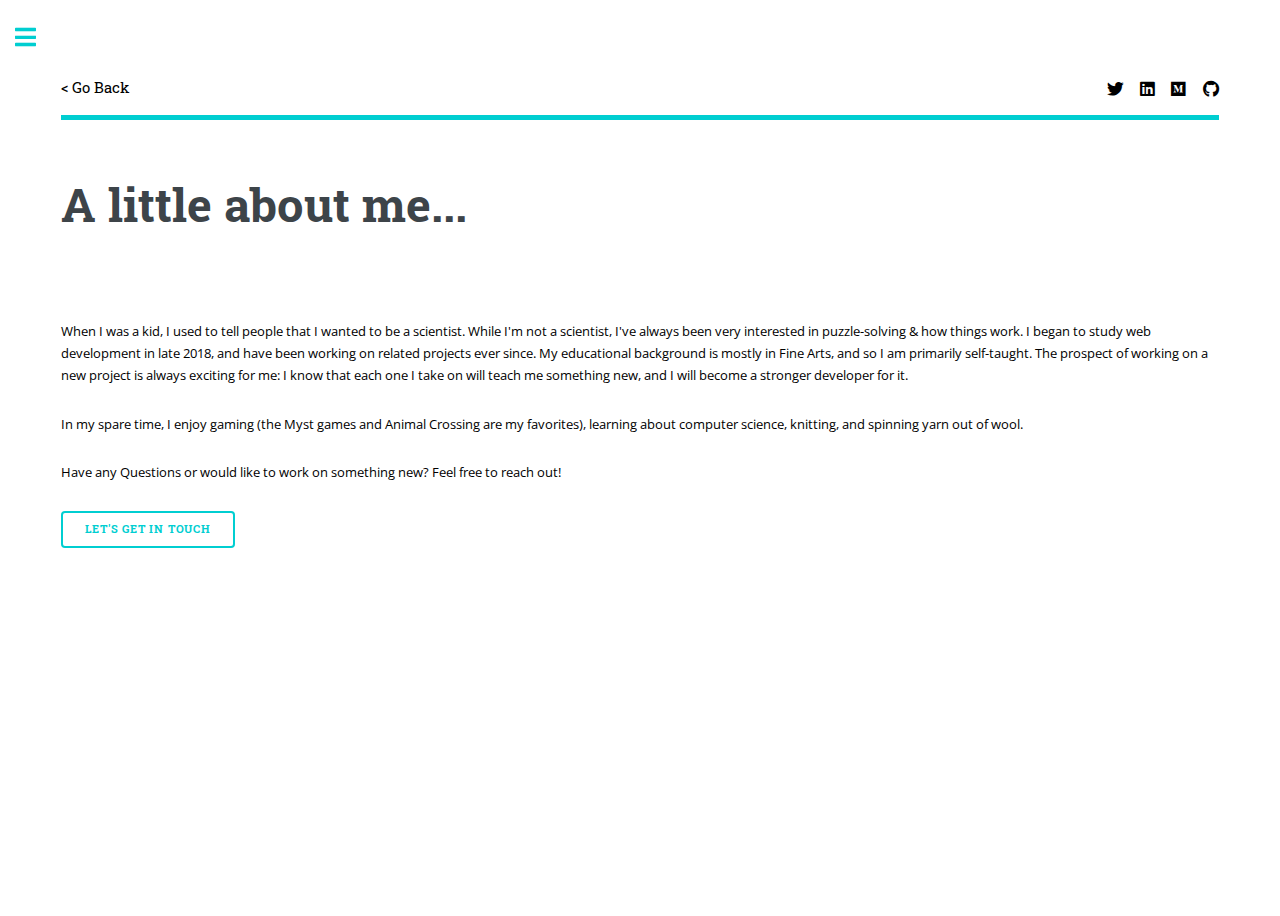
==== commit f7a34cd0: "Update about.html" ====
--- a/about.html
+++ b/about.html
@@ -22,7 +22,7 @@
 
 							<!-- Header -->
 								<header id="header">
-									<a href="index.html" class="logo">A little about me...</a>
+									<a href="index.html" class="logo">< Go Back</a>
 									<ul class="icons">
 										<li><a href="https://twitter.com/BelanCrawford" target="_blank" class="icon brands fa-twitter"><span class="label">Twitter</span></a></li>
 										<li><a href="https://www.linkedin.com/in/maria-belan-crawford-370a8144/" target="_blank" class="icon brands fa-linkedin"><span class="label">LinkedIn</span></a></li>
@@ -34,7 +34,7 @@
 							<!-- Content -->
 								<section>
 									<header class="main">
-										<h1>A little About me...</h1>
+										<h1>A little about me...</h1>
 									</header>
 
 									<span class="image main"><img src="images/pic11.jpg" alt="" /></span>
@@ -117,6 +117,7 @@
 			<script src="assets/js/breakpoints.min.js"></script>
 			<script src="assets/js/util.js"></script>
 			<script src="assets/js/main.js"></script>
+			<script src="assets/js/scripts.js"></script>
 
 	</body>
-</html>+</html>
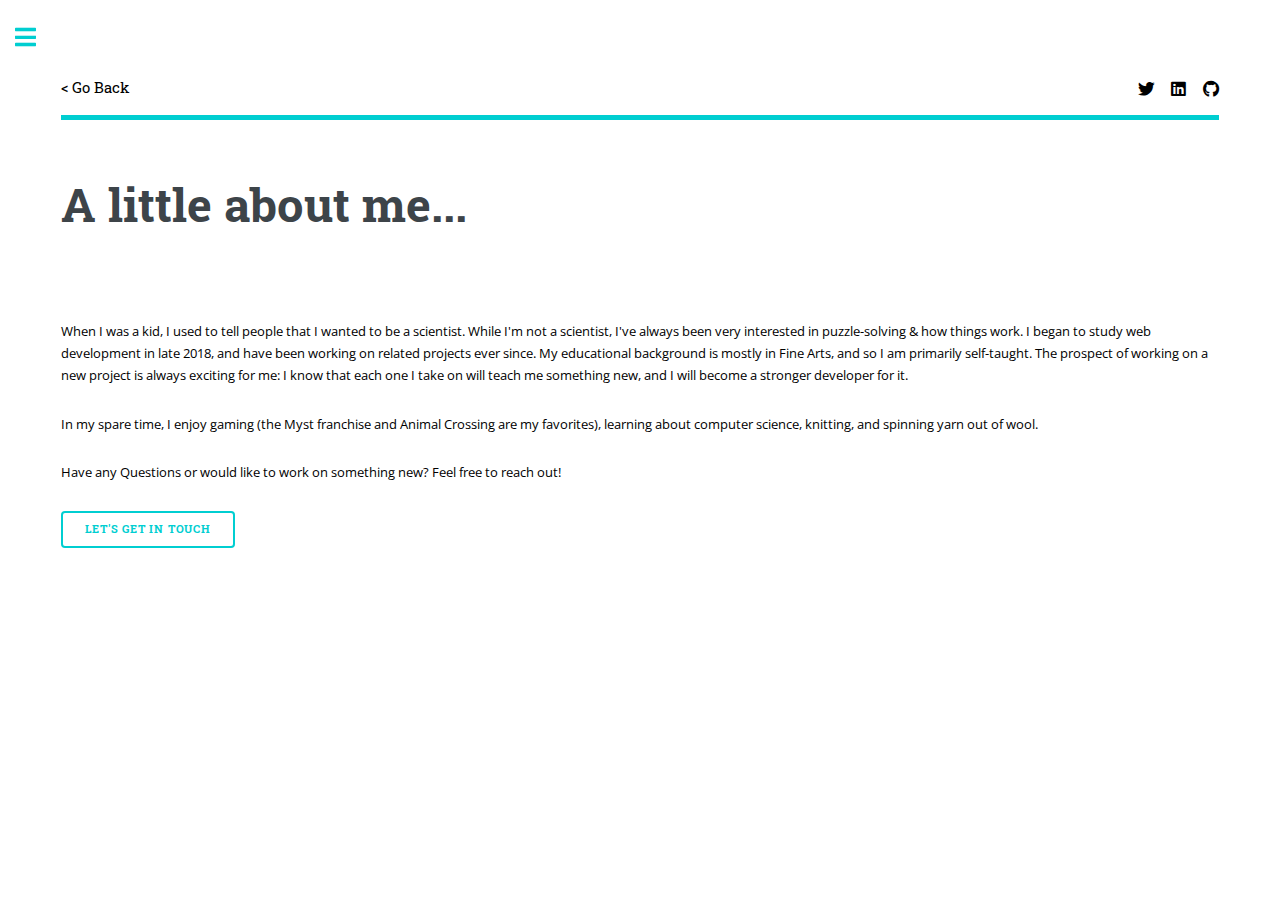
==== commit 7851b070: "update photo and experience" ====
--- a/about.html
+++ b/about.html
@@ -26,7 +26,7 @@
 									<ul class="icons">
 										<li><a href="https://twitter.com/BelanCrawford" target="_blank" class="icon brands fa-twitter"><span class="label">Twitter</span></a></li>
 										<li><a href="https://www.linkedin.com/in/maria-belan-crawford-370a8144/" target="_blank" class="icon brands fa-linkedin"><span class="label">LinkedIn</span></a></li>
-										<li><a href="https://medium.com/@maria-codes" target="_blank" class="icon brands fa-medium"><span class="label">Medium</span></a></li>
+										<!-- <li><a href="https://medium.com/@maria-codes" target="_blank" class="icon brands fa-medium"><span class="label">Medium</span></a></li> -->
 										<li><a href="https://github.com/mViolet" target="_blank" class="icon brands fa-github"><span class="label">Github</span></a></li>
 									</ul>
 								</header>
@@ -40,7 +40,7 @@
 									<span class="image main"><img src="images/pic11.jpg" alt="" /></span>
 
 									<p>When I was a kid, I used to tell people that I wanted to be a scientist. While I'm not a scientist, I've always been very interested in puzzle-solving & how things work. I began to study web development in late 2018, and have been working on related projects ever since. My educational background is mostly in Fine Arts, and so I am primarily self-taught. The prospect of working on a new project is always exciting for me: I know that each one I take on will teach me something new, and I will become a stronger developer for it.</p>
-									<p>In my spare time, I enjoy gaming (the Myst games and Animal Crossing are my favorites), learning about computer science, knitting, and spinning yarn out of wool.</p>
+									<p>In my spare time, I enjoy gaming (the Myst franchise and Animal Crossing are my favorites), learning about computer science, knitting, and spinning yarn out of wool.</p>
 									<p>Have any Questions or would like to work on something new? Feel free to reach out! <ul class="actions">
 											<li><a href="mailto:belancrawford@icloud.com" class="button big">Let's Get In Touch</a></li>
 										</ul></p>
